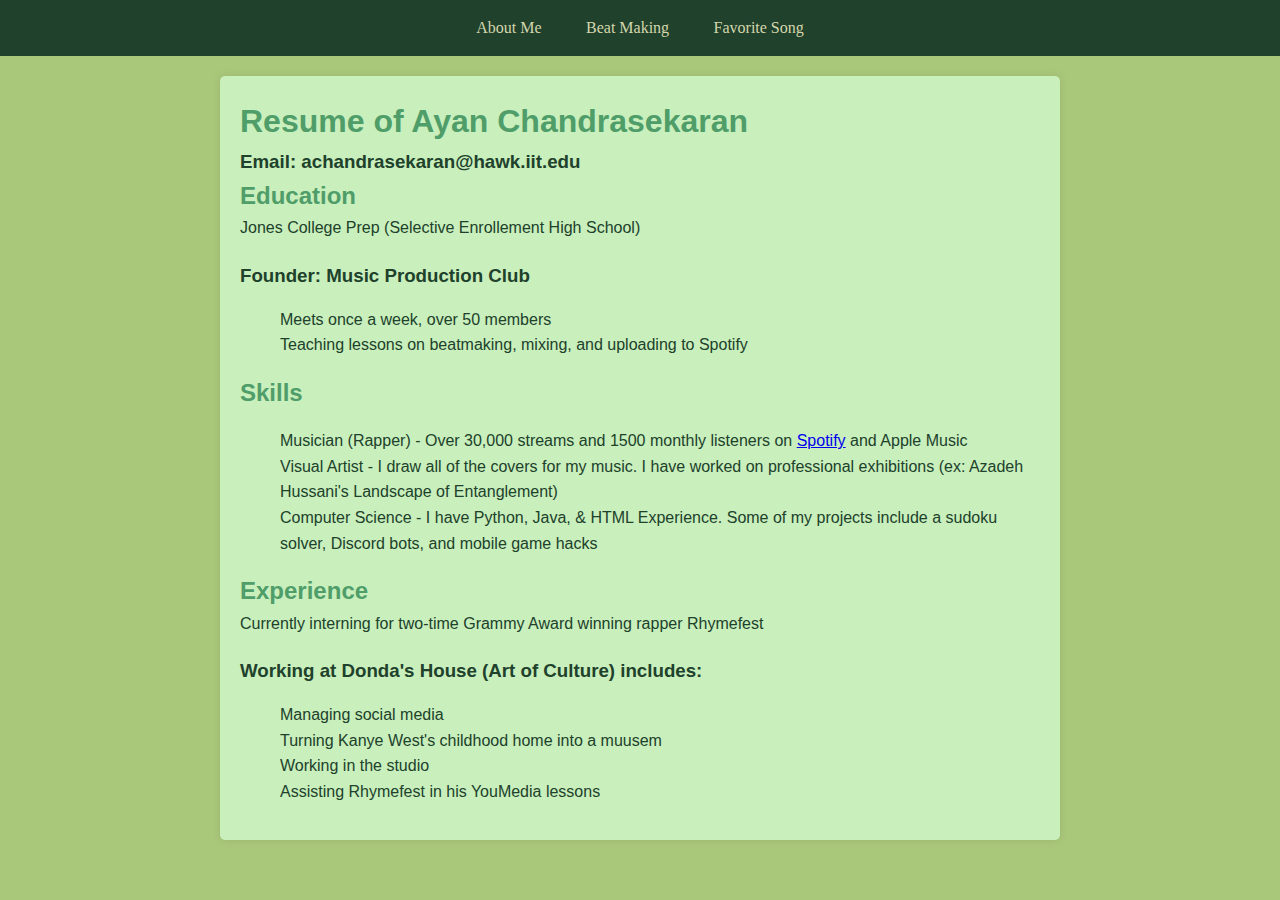
==== index.html @ a75cd06e "Cloned Project 2" ====
<!DOCTYPE html>
<html lang="en">
  <head>
    <meta charset="utf-8">
    <title>Who's Ayan?</title>
    <link rel="stylesheet" type="text/css" href="reset.css">
    <link rel="stylesheet" type="text/css" href="css/styles.css">
  </head>

  <body>
    <div class="navbar">
      <a href="index.html">About Me</a>
      <a href="beats.html">Beat Making</a>
      <a href="artists.html">Favorite Song</a>
    </div>

    <section>
      <h1>Resume of Ayan Chandrasekaran</h1> 
      <h3>Email: achandrasekaran@hawk.iit.edu</h3>
      <h2>Education</h2>
      <p>Jones College Prep (Selective Enrollement High School)</p>
      <h3>Founder: Music Production Club</h3>
      <ul>
        <li>Meets once a week, over 50 members</li>
        <li>Teaching lessons on beatmaking, mixing, and uploading to Spotify</li>
      </ul>
      <h2>Skills</h2>
      <ul>
        <li>Musician (Rapper) - Over 30,000 streams and 1500 monthly listeners on <a href="https://open.spotify.com/playlist/7aMcC8Iu9xQBVRxW3z3mCI?si=70a6efebd26442e1">Spotify</a> and Apple Music</li>
        <li>Visual Artist - I draw all of the covers for my music. I have worked on professional exhibitions (ex: Azadeh Hussani's Landscape of Entanglement)</li>
        <li>Computer Science - I have Python, Java, & HTML Experience. Some of my projects include a sudoku solver, Discord bots, and mobile game hacks</li>
      </ul>
      <h2>Experience</h2>
      <p>Currently interning for two-time Grammy Award winning rapper Rhymefest</p>
      <h3>Working at Donda's House (Art of Culture) includes:</h3>
      <ul>
        <li>Managing social media</li>
        <li>Turning Kanye West's childhood home into a muusem</li>
        <li>Working in the studio</li>
        <li>Assisting Rhymefest in his YouMedia lessons</li>
      </ul>
    </section>
  </body>

</html>
---- css/styles.css ----
body, h1, h2, h3, p {
  margin: 0;
  padding: 0;
}

body {
  font-family: Arial, sans-serif;
  line-height: 1.6;
  background-color: #aac87a;
  color: #20412b;
}


.navbar {
  background-color: #20412b;
  padding: 15px;
  text-align: center;
  text-decoration: none;
}

.navbar a {
  font-family: 'Times New Roman', serif;
  color: rgb(212, 214, 173);
  padding: 14px 20px;
  text-align: center;
  text-decoration: none;
}

section {
  padding: 20px;
  max-width: 800px;
  margin: 20px auto;
  background-color: #c9efbc;
  border-radius: 5px;
  box-shadow: 0 0 10px rgba(0,0,0,0.1);
}

img {
  max-width: 100%;
  height: auto;
  border-radius: 5px;
}

ul {
  list-style: none;
}

h1, h2 {
  color: #4F9D69;
}

p {
  margin-bottom: 20px;
}

.center_custom {
  text-align: center;
}
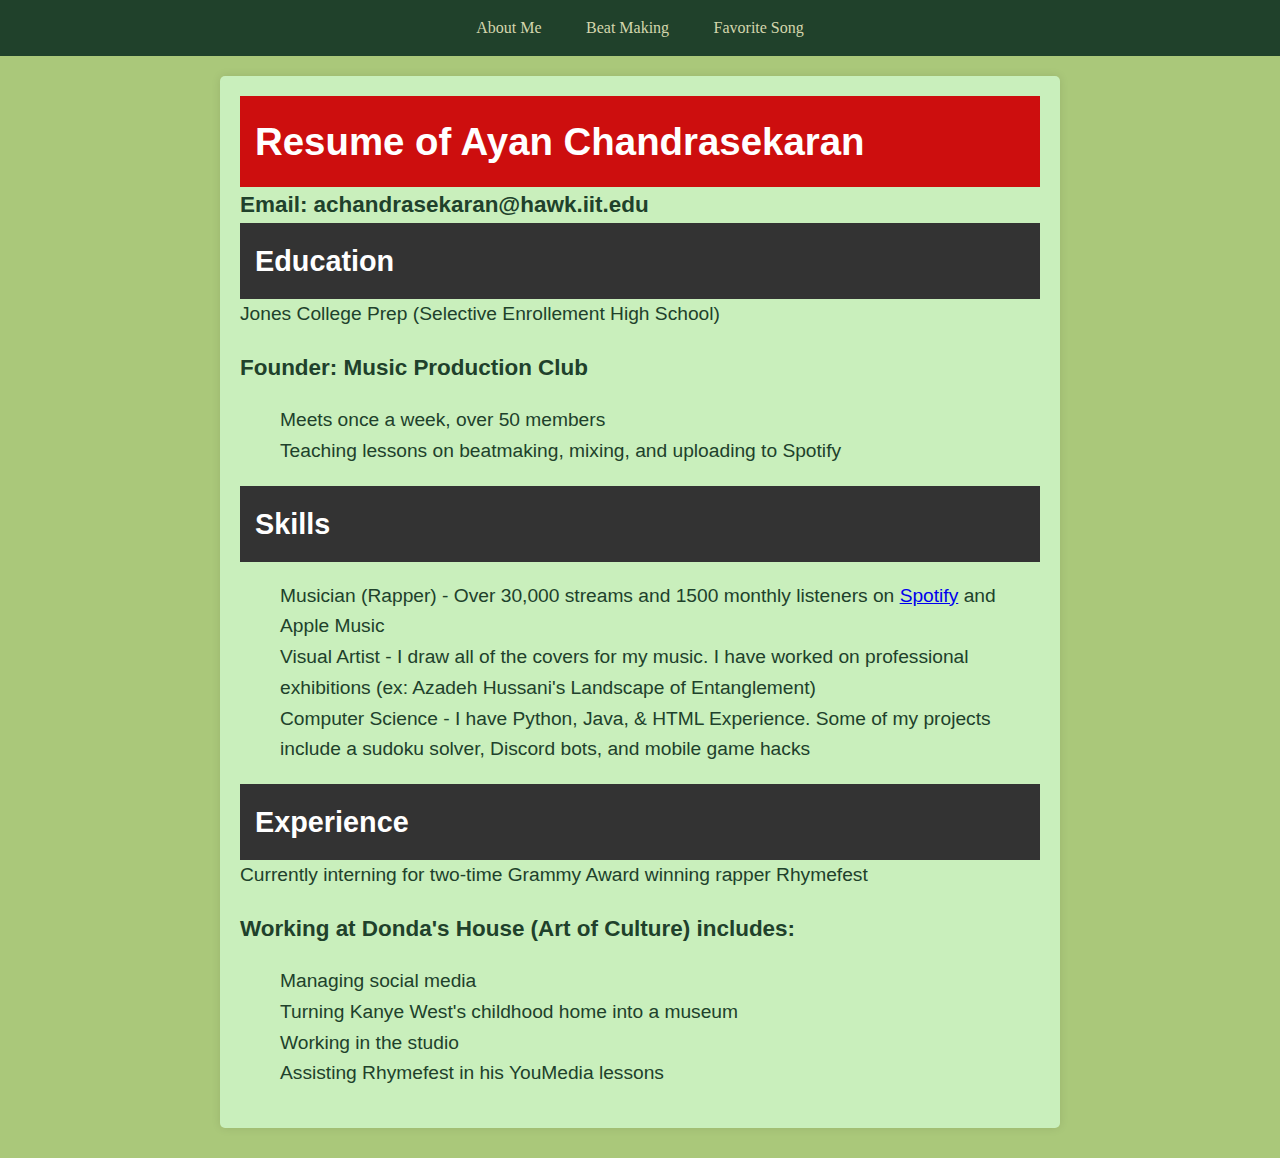
==== commit cc01cb09: "Edited styles.csss" ====
--- a/index.html
+++ b/index.html
@@ -5,6 +5,7 @@
     <title>Who's Ayan?</title>
     <link rel="stylesheet" type="text/css" href="reset.css">
     <link rel="stylesheet" type="text/css" href="css/styles.css">
+    <script async src="js/script.js"></script>
   </head>
 
   <body>
@@ -35,7 +36,7 @@
       <h3>Working at Donda's House (Art of Culture) includes:</h3>
       <ul>
         <li>Managing social media</li>
-        <li>Turning Kanye West's childhood home into a muusem</li>
+        <li>Turning Kanye West's childhood home into a museum</li>
         <li>Working in the studio</li>
         <li>Assisting Rhymefest in his YouMedia lessons</li>
       </ul>
--- a/css/styles.css
+++ b/css/styles.css
@@ -58,3 +58,35 @@
   text-align: center;
 }
 
+@media (min-width: 2000px) {
+  body {
+    background-color: #f0f0f0;
+  }
+  }
+  section {
+    margin-bottom: 30px;
+    font-size: 1.2em;
+  }
+  h1 {
+    background-color: rgb(205, 14, 14);
+    color: #fff;
+    padding: 15px;
+  }
+  h2 {
+    background-color: #333;
+    color: #fff;
+    padding: 15px;
+  }
+  footer {
+    background-color: #333;
+    color: #fff;
+    padding: 10px;
+  }
+}
+
+@media (min-width: 481px) and (max-width: 1024px) {
+  
+  }
+
+
+
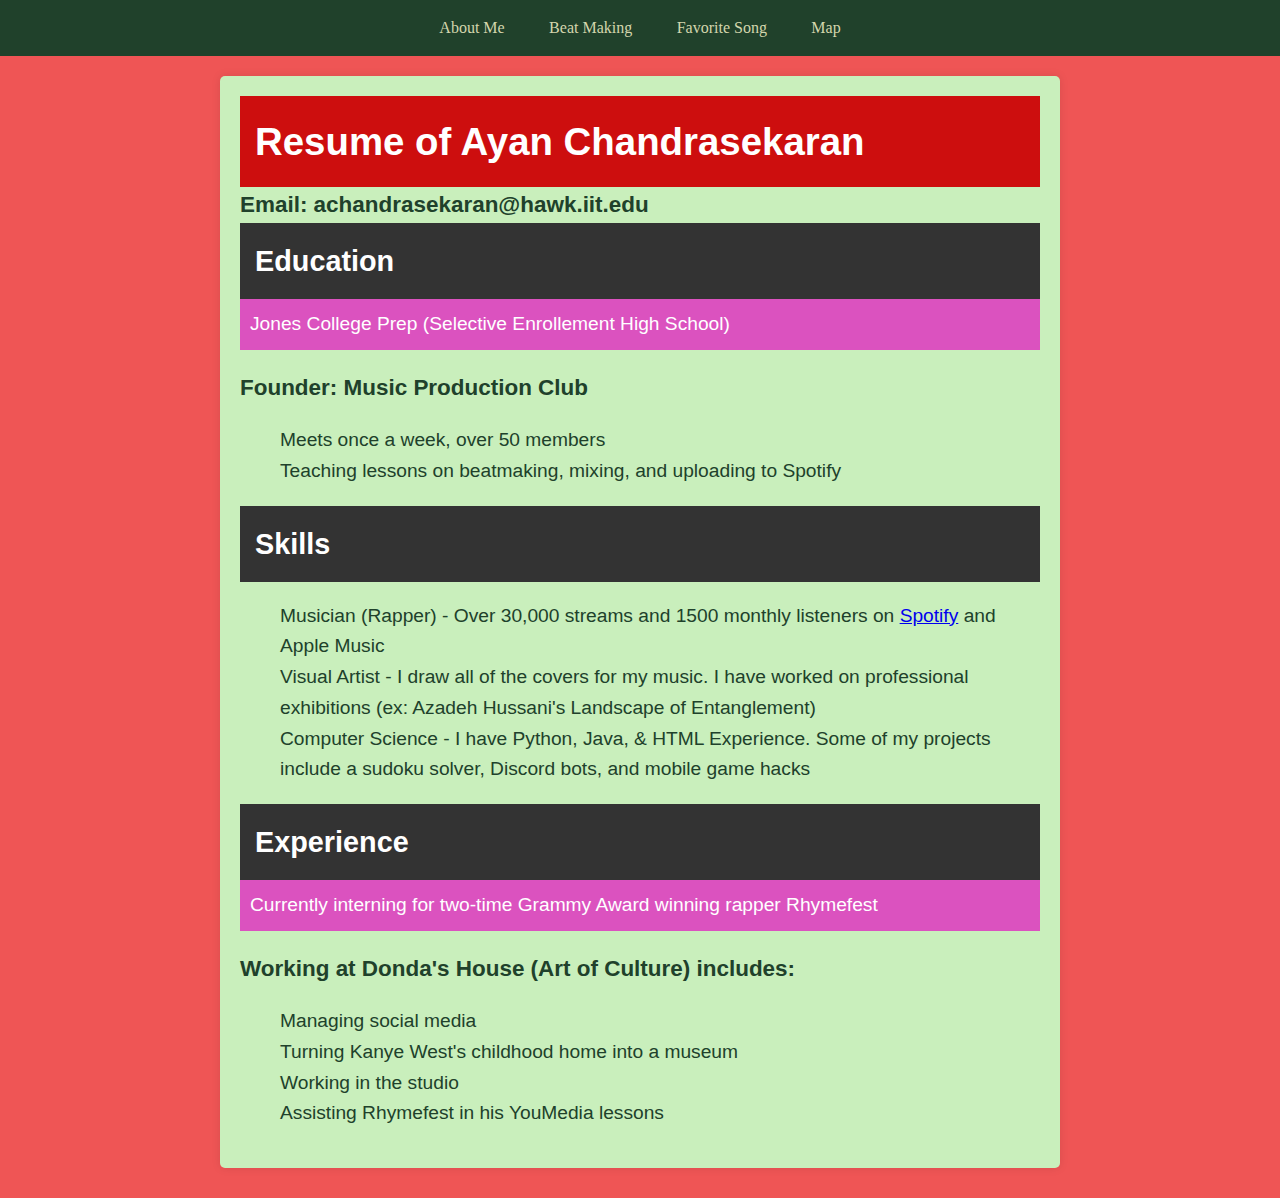
==== commit dc68681f: "map" ====
--- a/index.html
+++ b/index.html
@@ -13,6 +13,7 @@
       <a href="index.html">About Me</a>
       <a href="beats.html">Beat Making</a>
       <a href="artists.html">Favorite Song</a>
+      <a href="map.html">Map</a>
     </div>
 
     <section>
--- a/css/styles.css
+++ b/css/styles.css
@@ -58,9 +58,9 @@
   text-align: center;
 }
 
-@media (min-width: 2000px) {
+@media (min-width: 1000px) {
   body {
-    background-color: #f0f0f0;
+    background-color: #ef5555;
   }
   }
   section {
@@ -77,16 +77,38 @@
     color: #fff;
     padding: 15px;
   }
-  footer {
-    background-color: #333;
+  p {
+    background-color: rgb(54, 239, 41);
     color: #fff;
     padding: 10px;
   }
 }
 
-@media (min-width: 481px) and (max-width: 1024px) {
-  
+@media (min-width: 1500px) {
+  body {
+    background-color: #9a77f1;
   }
+  }
+  section {
+    margin-bottom: 30px;
+    font-size: 1.2em;
+  }
+  h1 {
+    background-color: rgb(205, 14, 14);
+    color: #fff;
+    padding: 15px;
+  }
+  h2 {
+    background-color: #333;
+    color: #fff;
+    padding: 15px;
+  }
+  p {
+    background-color: rgb(219, 82, 191);
+    color: #fff;
+    padding: 10px;
+  }
+}
 
 
 
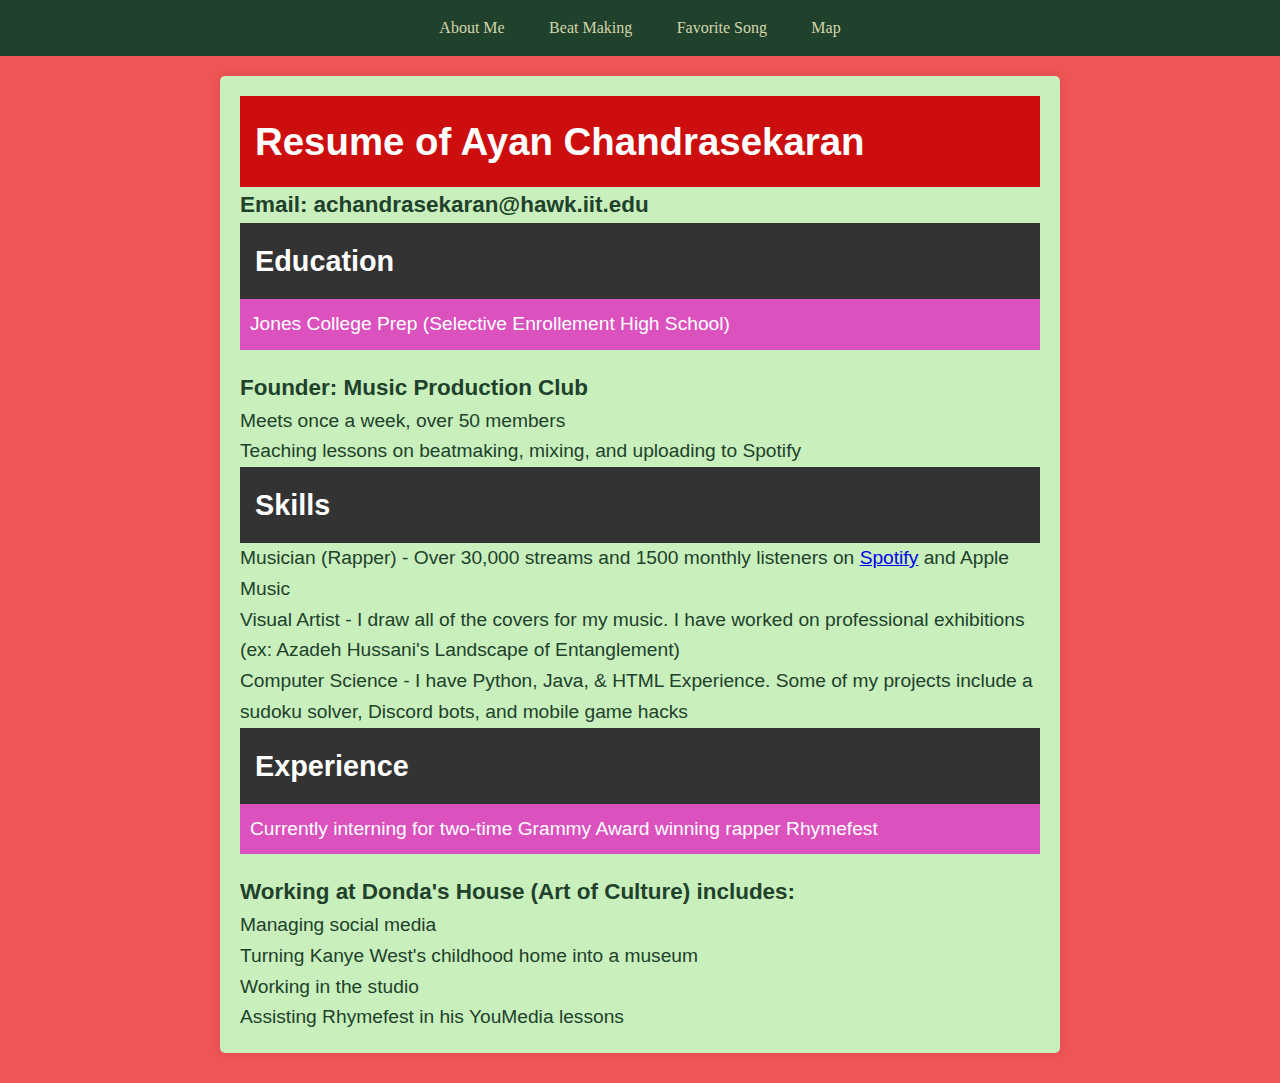
==== commit af0e3259: "edit reset" ====
--- a/index.html
+++ b/index.html
@@ -3,7 +3,7 @@
   <head>
     <meta charset="utf-8">
     <title>Who's Ayan?</title>
-    <link rel="stylesheet" type="text/css" href="reset.css">
+    <link rel="stylesheet" type="text/css" href="css/normalize.css">
     <link rel="stylesheet" type="text/css" href="css/styles.css">
     <script async src="js/script.js"></script>
   </head>
--- a/css/styles.css
+++ b/css/styles.css
@@ -54,11 +54,22 @@
   margin-bottom: 20px;
 }
 
+#map{
+  width: 80%;
+  height: 500px;
+  border-radius: 25px;
+  border-color: #FE5F55;
+  border-width: thick;
+  border-style: dotted;
+  margin: 20px;
+}
+
+
 .center_custom {
   text-align: center;
 }
 
-@media (min-width: 1000px) {
+@media (min-width: 800px) {
   body {
     background-color: #ef5555;
   }
@@ -82,7 +93,7 @@
     color: #fff;
     padding: 10px;
   }
-}
+
 
 @media (min-width: 1500px) {
   body {
@@ -108,7 +119,7 @@
     color: #fff;
     padding: 10px;
   }
-}
 
 
 
+
